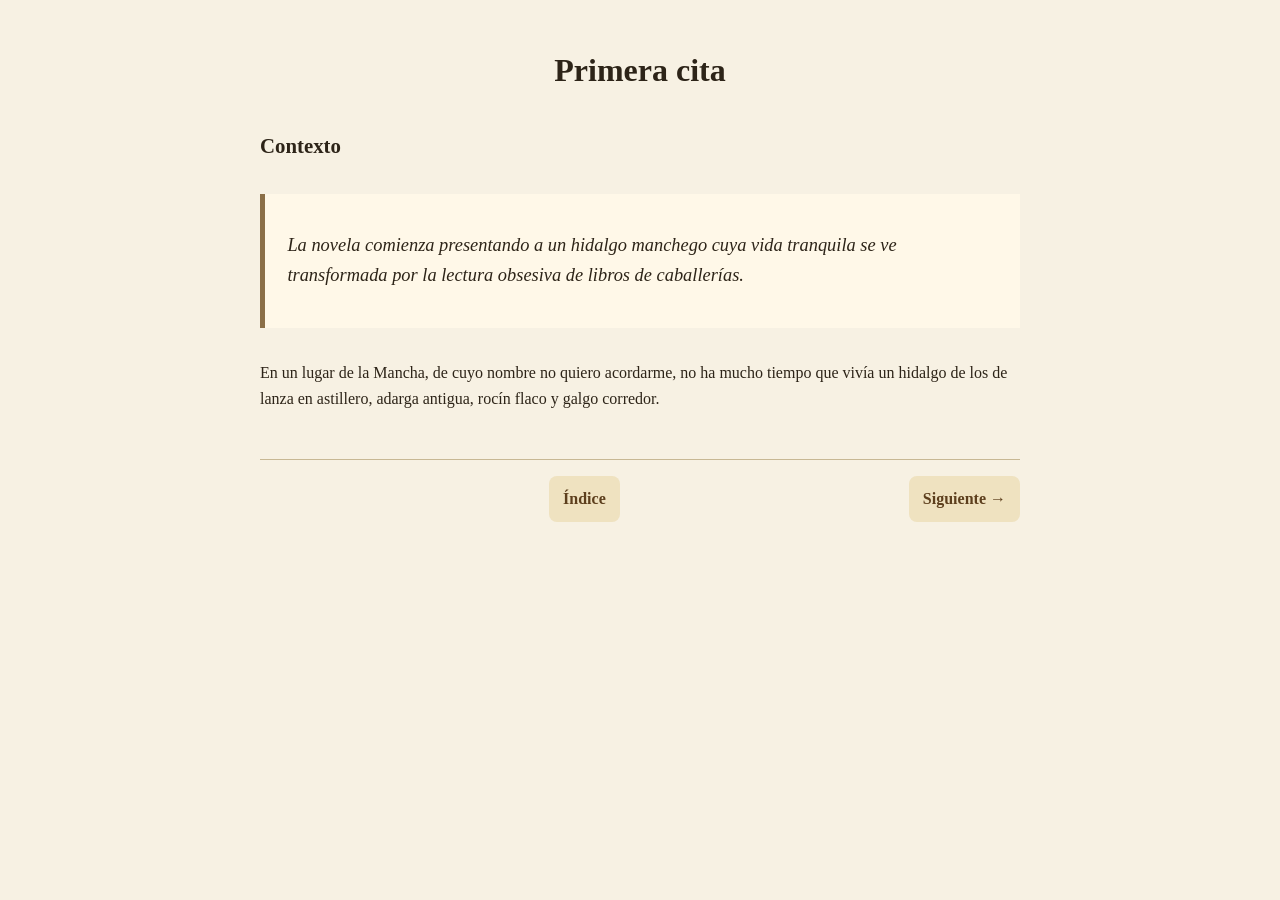
==== cita-01.html @ bca0dc37 "Update link text for next citation navigation" ====
<!DOCTYPE html>
<html lang="es">
<head>
  <meta charset="UTF-8">
  <meta name="viewport" content="width=device-width, initial-scale=1.0">
  <title>Primera cita - El Quijote</title>
  <link rel="stylesheet" href="estilo.css">
</head>
<body>

  <main class="contenedor">
    <h1>Primera cita</h1>

    <section class="contexto">
      <h2>Contexto</h2>
    <blockquote>
      <p>
        La novela comienza presentando a un hidalgo manchego cuya vida tranquila
        se ve transformada por la lectura obsesiva de libros de caballerías.
      </p>
    </blockquote>
    </section>
      <p>
        En un lugar de la Mancha, de cuyo nombre no quiero acordarme,
        no ha mucho tiempo que vivía un hidalgo de los de lanza en astillero,
        adarga antigua, rocín flaco y galgo corredor.
      </p>

    <nav class="controles">
      <span></span>
      <a href="index.html">Índice</a>
      <a href="cita-02.html">Siguiente →</a>
    </nav>
  </main>

</body>
</html>
---- estilo.css ----
body {
  margin: 0;
  font-family: Georgia, "Times New Roman", serif;
  background: #f7f1e3;
  color: #2d2418;
  line-height: 1.6;
}

.contenedor {
  max-width: 760px;
  margin: 0 auto;
  padding: 24px 18px 50px;
}

h1 {
  font-size: 2rem;
  text-align: center;
  margin-bottom: 1.5rem;
}

h2 {
  font-size: 1.3rem;
  margin-top: 2rem;
}

.intro,
.contexto {
  font-size: 1.05rem;
}

blockquote {
  margin: 2rem 0;
  padding: 1.2rem 1.4rem;
  border-left: 5px solid #8b6f47;
  background: #fff8e8;
  font-size: 1.15rem;
  font-style: italic;
}

.indice {
  padding-left: 1.4rem;
}

.indice li {
  margin-bottom: 0.8rem;
}

a {
  color: #5d3f1d;
  text-decoration: none;
  font-weight: bold;
}

a:hover {
  text-decoration: underline;
}

.controles {
  display: flex;
  justify-content: space-between;
  gap: 12px;
  margin-top: 3rem;
  padding-top: 1rem;
  border-top: 1px solid #c8b894;
}

.controles a {
  background: #efe2c0;
  padding: 10px 14px;
  border-radius: 8px;
  text-align: center;
}

@media (max-width: 600px) {
  .contenedor {
    padding: 18px 14px 40px;
  }

  h1 {
    font-size: 1.6rem;
  }

  blockquote {
    font-size: 1.05rem;
    padding: 1rem;
  }

  .controles {
    flex-direction: row;
    gap: 6px;
  }

  .controles a {
    flex: 1;
    padding: 8px 6px;
    font-size: 0.9rem;
  }
}
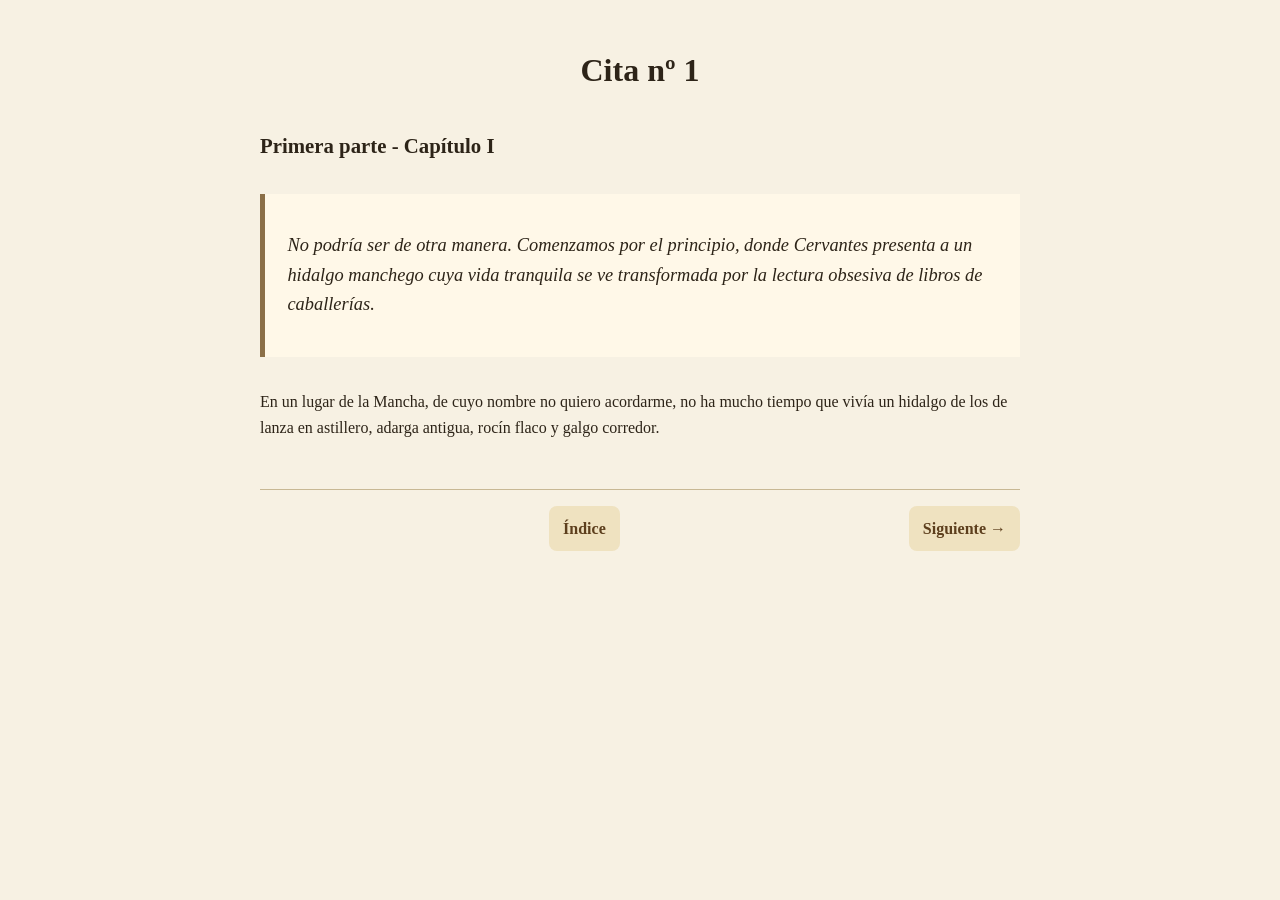
==== commit 2eb77254: "Update heading and context in cita-01.html" ====
--- a/cita-01.html
+++ b/cita-01.html
@@ -9,13 +9,13 @@
 <body>
 
   <main class="contenedor">
-    <h1>Primera cita</h1>
+    <h1>Cita nº 1</h1>
 
     <section class="contexto">
-      <h2>Contexto</h2>
+      <h2>Primera parte - Capítulo I</h2>
     <blockquote>
       <p>
-        La novela comienza presentando a un hidalgo manchego cuya vida tranquila
+        No podría ser de otra manera. Comenzamos por el principio, donde Cervantes presenta a un hidalgo manchego cuya vida tranquila
         se ve transformada por la lectura obsesiva de libros de caballerías.
       </p>
     </blockquote>
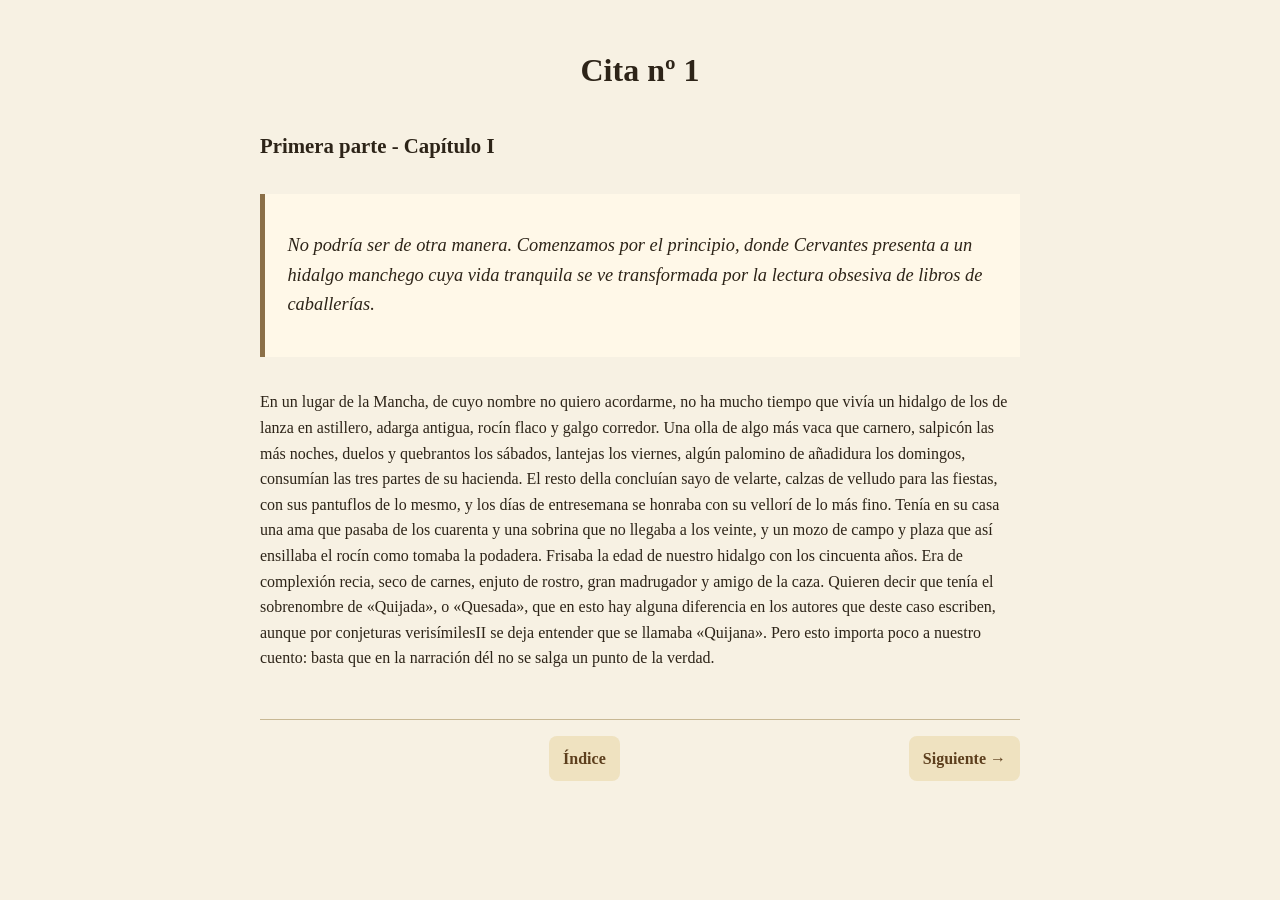
==== commit 264805c7: "Update text content in cita-01.html" ====
--- a/cita-01.html
+++ b/cita-01.html
@@ -21,9 +21,22 @@
     </blockquote>
     </section>
       <p>
-        En un lugar de la Mancha, de cuyo nombre no quiero acordarme,
-        no ha mucho tiempo que vivía un hidalgo de los de lanza en astillero,
-        adarga antigua, rocín flaco y galgo corredor.
+      En un lugar de la Mancha, de cuyo nombre no quiero acordarme, 
+      no ha mucho tiempo que vivía un hidalgo de los de lanza en astillero, 
+      adarga antigua, rocín flaco y galgo corredor. 
+      Una olla de algo más vaca que carnero, salpicón las más noches, 
+      duelos y quebrantos los sábados, lantejas los viernes, 
+      algún palomino de añadidura los domingos, consumían las tres partes de su hacienda. 
+      El resto della concluían sayo de velarte, calzas de velludo para las fiestas, 
+      con sus pantuflos de lo mesmo, y los días de entresemana se honraba con su vellorí de lo más fino. 
+      Tenía en su casa una ama que pasaba de los cuarenta y una sobrina que no llegaba a los veinte, 
+       y un mozo de campo y plaza que así ensillaba el rocín como tomaba la podadera. 
+      Frisaba la edad de nuestro hidalgo con los cincuenta años. 
+      Era de complexión recia, seco de carnes, enjuto de rostro, gran madrugador y amigo de la caza. 
+      Quieren decir que tenía el sobrenombre de «Quijada», o «Quesada», 
+      que en esto hay alguna diferencia en los autores que deste caso escriben, 
+      aunque por conjeturas verisímilesII se deja entender que se llamaba «Quijana». 
+      Pero esto importa poco a nuestro cuento: basta que en la narración dél no se salga un punto de la verdad.
       </p>
 
     <nav class="controles">
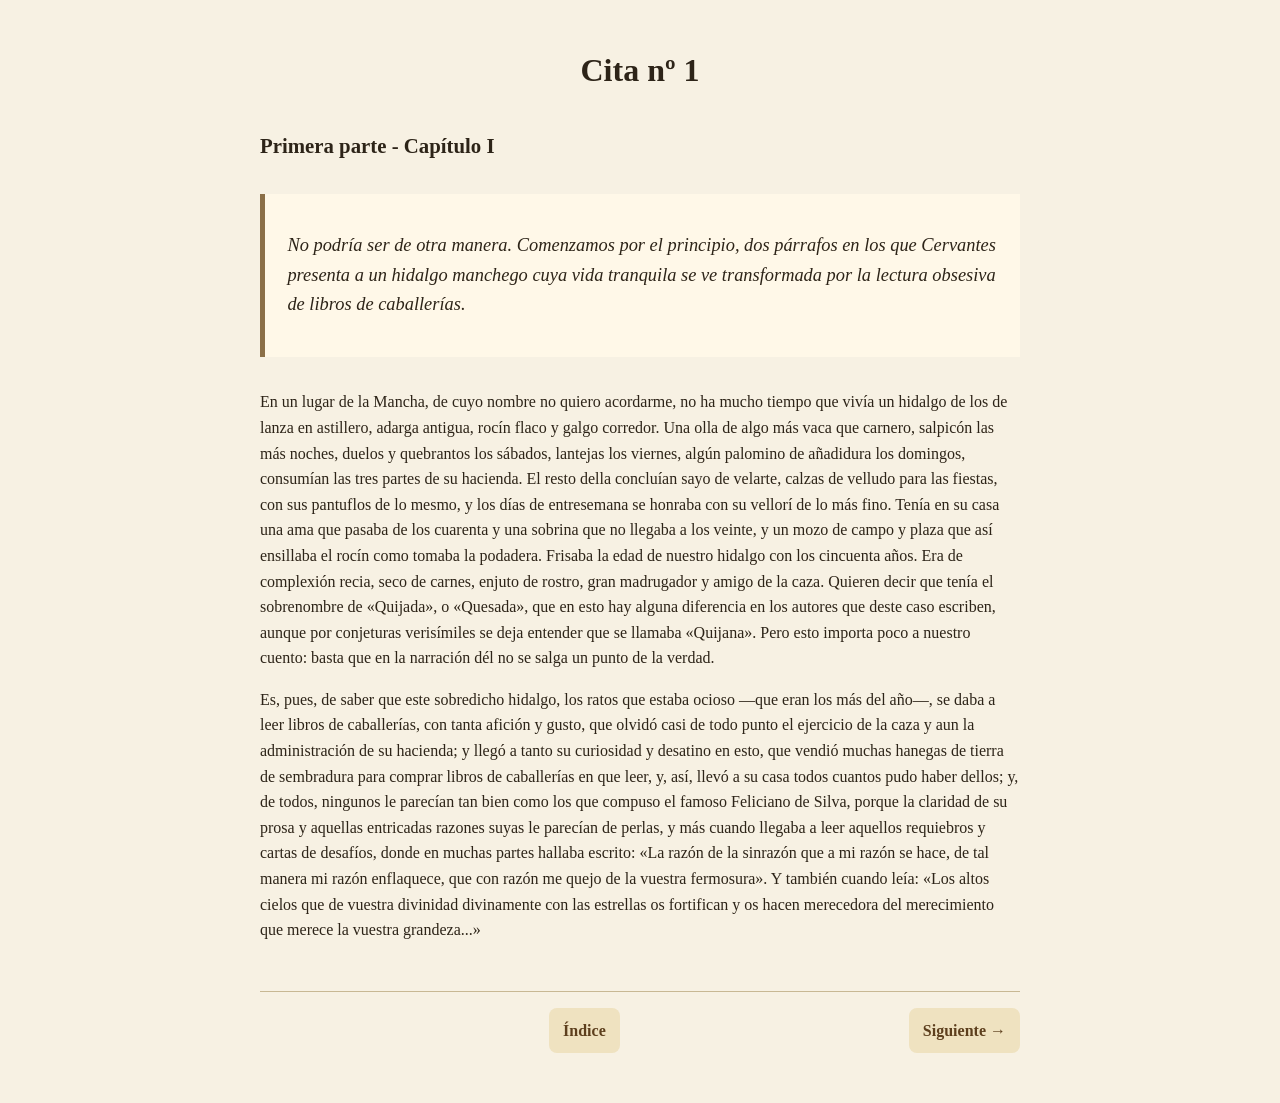
==== commit d165d5bf: "Update text in cita-01.html for clarity" ====
--- a/cita-01.html
+++ b/cita-01.html
@@ -15,28 +15,41 @@
       <h2>Primera parte - Capítulo I</h2>
     <blockquote>
       <p>
-        No podría ser de otra manera. Comenzamos por el principio, donde Cervantes presenta a un hidalgo manchego cuya vida tranquila
+        No podría ser de otra manera. Comenzamos por el principio, dos párrafos en los que 
+        Cervantes presenta a un hidalgo manchego cuya vida tranquila
         se ve transformada por la lectura obsesiva de libros de caballerías.
       </p>
     </blockquote>
     </section>
       <p>
-      En un lugar de la Mancha, de cuyo nombre no quiero acordarme, 
-      no ha mucho tiempo que vivía un hidalgo de los de lanza en astillero, 
-      adarga antigua, rocín flaco y galgo corredor. 
-      Una olla de algo más vaca que carnero, salpicón las más noches, 
-      duelos y quebrantos los sábados, lantejas los viernes, 
-      algún palomino de añadidura los domingos, consumían las tres partes de su hacienda. 
-      El resto della concluían sayo de velarte, calzas de velludo para las fiestas, 
-      con sus pantuflos de lo mesmo, y los días de entresemana se honraba con su vellorí de lo más fino. 
-      Tenía en su casa una ama que pasaba de los cuarenta y una sobrina que no llegaba a los veinte, 
-       y un mozo de campo y plaza que así ensillaba el rocín como tomaba la podadera. 
-      Frisaba la edad de nuestro hidalgo con los cincuenta años. 
-      Era de complexión recia, seco de carnes, enjuto de rostro, gran madrugador y amigo de la caza. 
-      Quieren decir que tenía el sobrenombre de «Quijada», o «Quesada», 
-      que en esto hay alguna diferencia en los autores que deste caso escriben, 
-      aunque por conjeturas verisímilesII se deja entender que se llamaba «Quijana». 
-      Pero esto importa poco a nuestro cuento: basta que en la narración dél no se salga un punto de la verdad.
+        En un lugar de la Mancha, de cuyo nombre no quiero acordarme, 
+        no ha mucho tiempo que vivía un hidalgo de los de lanza en astillero, 
+        adarga antigua, rocín flaco y galgo corredor. 
+        Una olla de algo más vaca que carnero, salpicón las más noches, 
+        duelos y quebrantos los sábados, lantejas los viernes, 
+        algún palomino de añadidura los domingos, consumían las tres partes de su hacienda. 
+        El resto della concluían sayo de velarte, calzas de velludo para las fiestas, 
+        con sus pantuflos de lo mesmo, y los días de entresemana se honraba con su vellorí de lo más fino. 
+        Tenía en su casa una ama que pasaba de los cuarenta y una sobrina que no llegaba a los veinte, 
+        y un mozo de campo y plaza que así ensillaba el rocín como tomaba la podadera. 
+        Frisaba la edad de nuestro hidalgo con los cincuenta años. 
+        Era de complexión recia, seco de carnes, enjuto de rostro, gran madrugador y amigo de la caza. 
+        Quieren decir que tenía el sobrenombre de «Quijada», o «Quesada», 
+        que en esto hay alguna diferencia en los autores que deste caso escriben, 
+        aunque por conjeturas verisímiles se deja entender que se llamaba «Quijana». 
+        Pero esto importa poco a nuestro cuento: basta que en la narración dél no se salga un punto de la verdad.
+      </p>
+      <p>
+        Es, pues, de saber que este sobredicho hidalgo, los ratos que estaba ocioso —que eran los más del año—, se daba a leer libros de caballerías, 
+        con tanta afición y gusto, que olvidó casi de todo punto el ejercicio de la caza y aun la administración de su hacienda; 
+        y llegó a tanto su curiosidad y desatino en esto, que vendió muchas hanegas de tierra de sembradura para comprar libros de caballerías en que leer, 
+        y, así, llevó a su casa todos cuantos pudo haber dellos; y, de todos, ningunos le parecían tan bien como los que compuso el famoso Feliciano de Silva, 
+        porque la claridad de su prosa y aquellas entricadas razones suyas le parecían de perlas, 
+        y más cuando llegaba a leer aquellos requiebros y cartas de desafíos, 
+        donde en muchas partes hallaba escrito: «La razón de la sinrazón que a mi razón se hace, 
+        de tal manera mi razón enflaquece, que con razón me quejo de la vuestra fermosura». 
+        Y también cuando leía: «Los altos cielos que de vuestra divinidad divinamente con las estrellas os fortifican 
+        y os hacen merecedora del merecimiento que merece la vuestra grandeza...»
       </p>
 
     <nav class="controles">
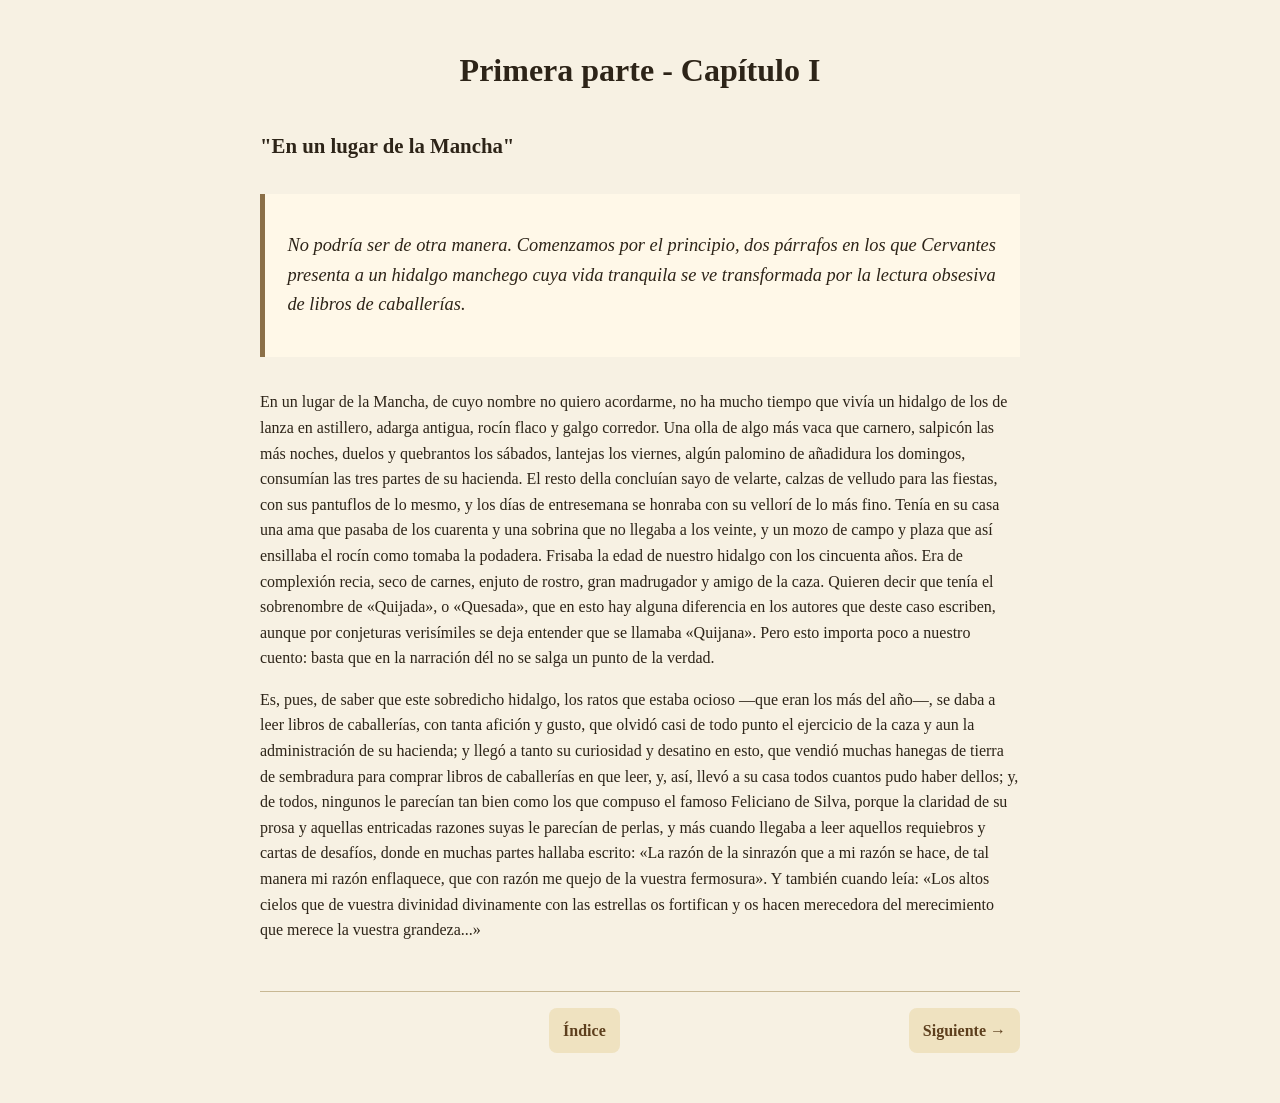
==== commit 7027584c: "Update headings in cita-01.html" ====
--- a/cita-01.html
+++ b/cita-01.html
@@ -9,10 +9,10 @@
 <body>
 
   <main class="contenedor">
-    <h1>Cita nº 1</h1>
+    <h1>Primera parte - Capítulo I</h1>
 
     <section class="contexto">
-      <h2>Primera parte - Capítulo I</h2>
+      <h2>"En un lugar de la Mancha"</h2>
     <blockquote>
       <p>
         No podría ser de otra manera. Comenzamos por el principio, dos párrafos en los que 
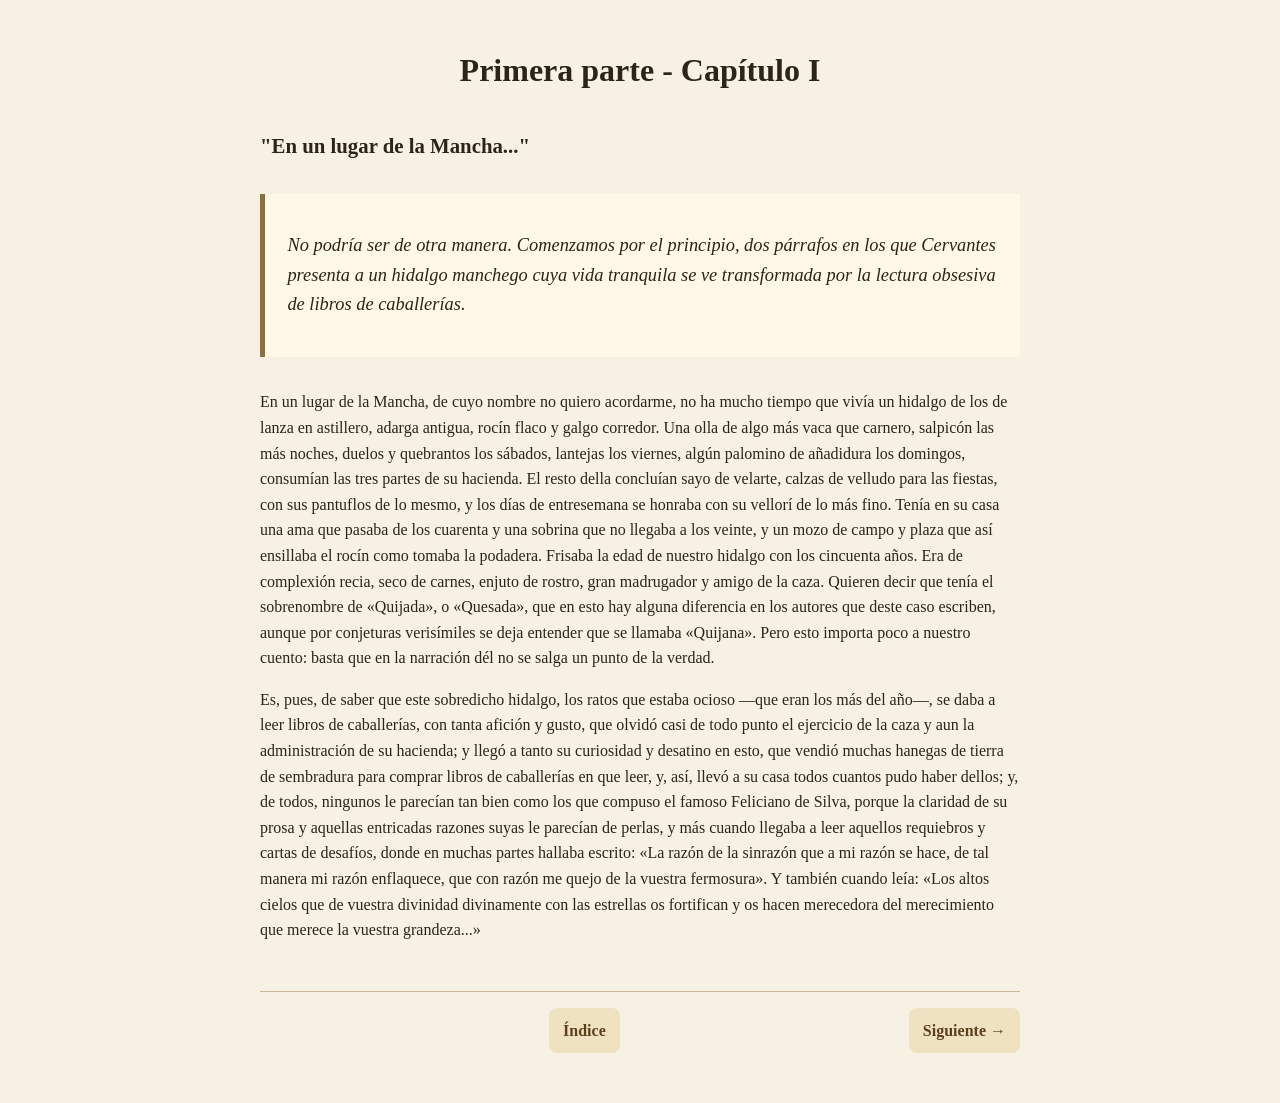
==== commit 2dd38afa: "Update subtitle in cita-01.html" ====
--- a/cita-01.html
+++ b/cita-01.html
@@ -12,7 +12,7 @@
     <h1>Primera parte - Capítulo I</h1>
 
     <section class="contexto">
-      <h2>"En un lugar de la Mancha"</h2>
+      <h2>"En un lugar de la Mancha..."</h2>
     <blockquote>
       <p>
         No podría ser de otra manera. Comenzamos por el principio, dos párrafos en los que 
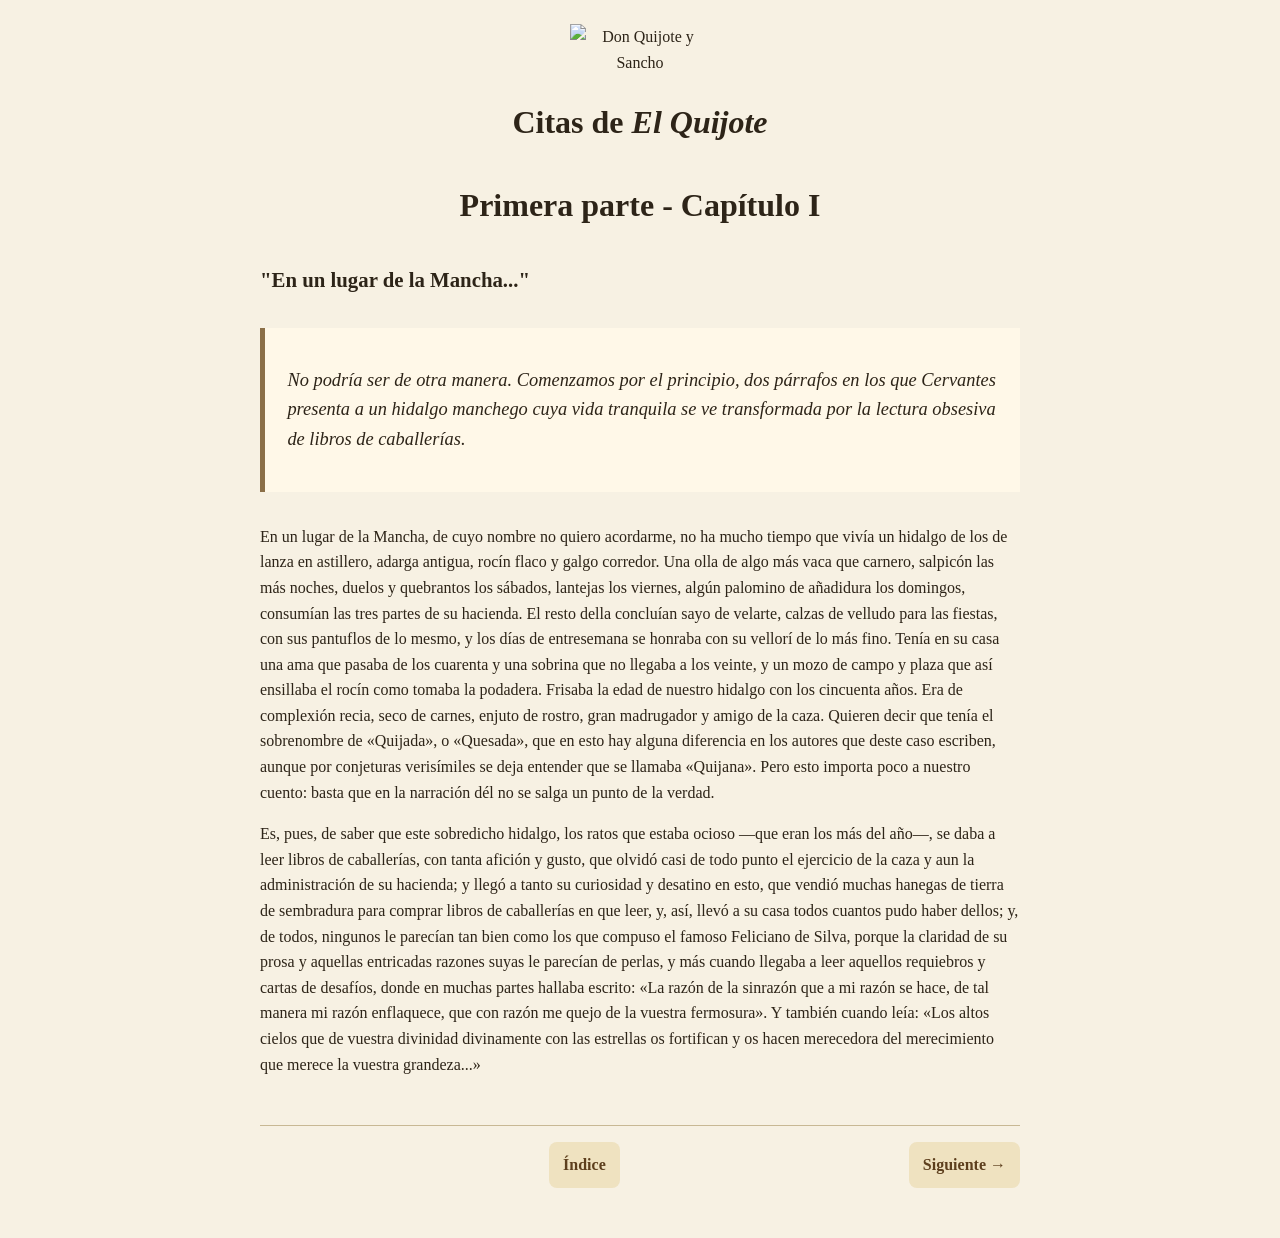
==== commit 275d74a4: "Add header with image and title to cita-01.html" ====
--- a/cita-01.html
+++ b/cita-01.html
@@ -9,6 +9,18 @@
 <body>
 
   <main class="contenedor">
+
+    <header class="cabecera">
+
+      <img
+        src="imagenes/quijote.jpg"
+        alt="Don Quijote y Sancho"
+        class="logo-quijote">
+
+      <h1>Citas de <em>El Quijote</em></h1>
+
+    </header>
+    
     <h1>Primera parte - Capítulo I</h1>
 
     <section class="contexto">
--- a/estilo.css
+++ b/estilo.css
@@ -10,6 +10,19 @@
   max-width: 760px;
   margin: 0 auto;
   padding: 24px 18px 50px;
+}
+
+.cabecera {
+  text-align: center;
+  margin-bottom: 2rem;
+}
+
+.logo-quijote {
+  width: 140px;
+  max-width: 45%;
+  height: auto;
+  display: block;
+  margin: 0 auto 1rem;
 }
 
 h1 {
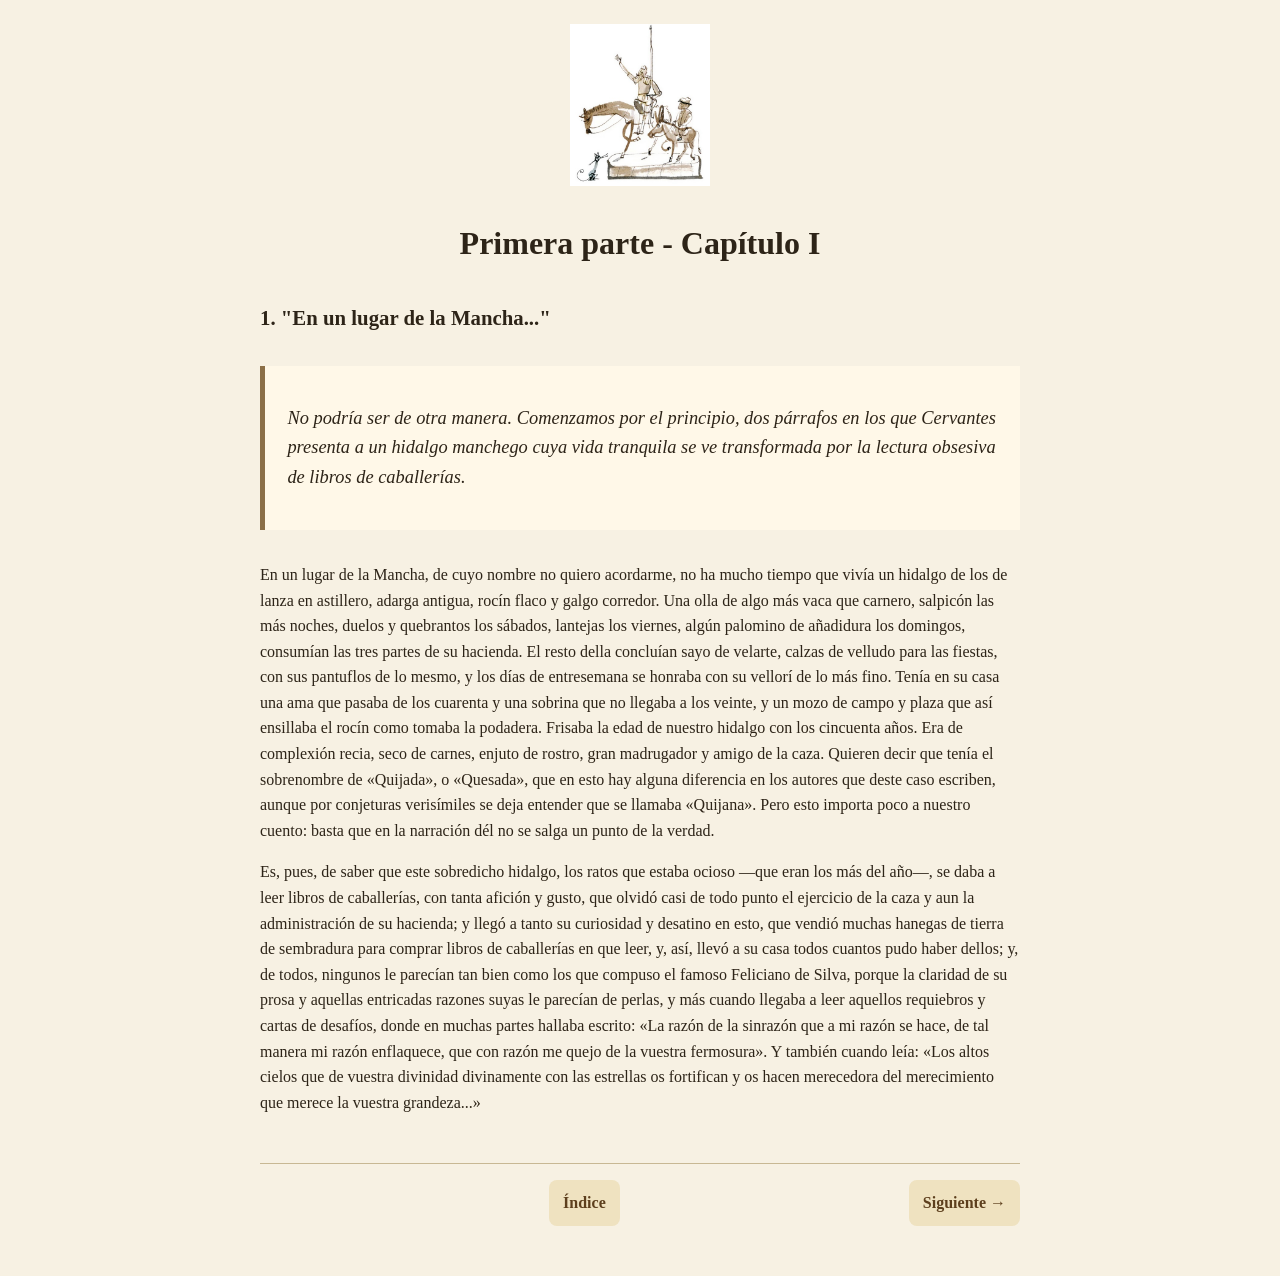
==== commit 2d1d760d: "Update cita-01.html" ====
--- a/cita-01.html
+++ b/cita-01.html
@@ -13,18 +13,16 @@
     <header class="cabecera">
 
       <img
-        src="imagenes/quijote.jpg"
+        src="quijote.jpg"
         alt="Don Quijote y Sancho"
         class="logo-quijote">
-
-      <h1>Citas de <em>El Quijote</em></h1>
 
     </header>
     
     <h1>Primera parte - Capítulo I</h1>
 
     <section class="contexto">
-      <h2>"En un lugar de la Mancha..."</h2>
+      <h2>1. "En un lugar de la Mancha..."</h2>
     <blockquote>
       <p>
         No podría ser de otra manera. Comenzamos por el principio, dos párrafos en los que 
